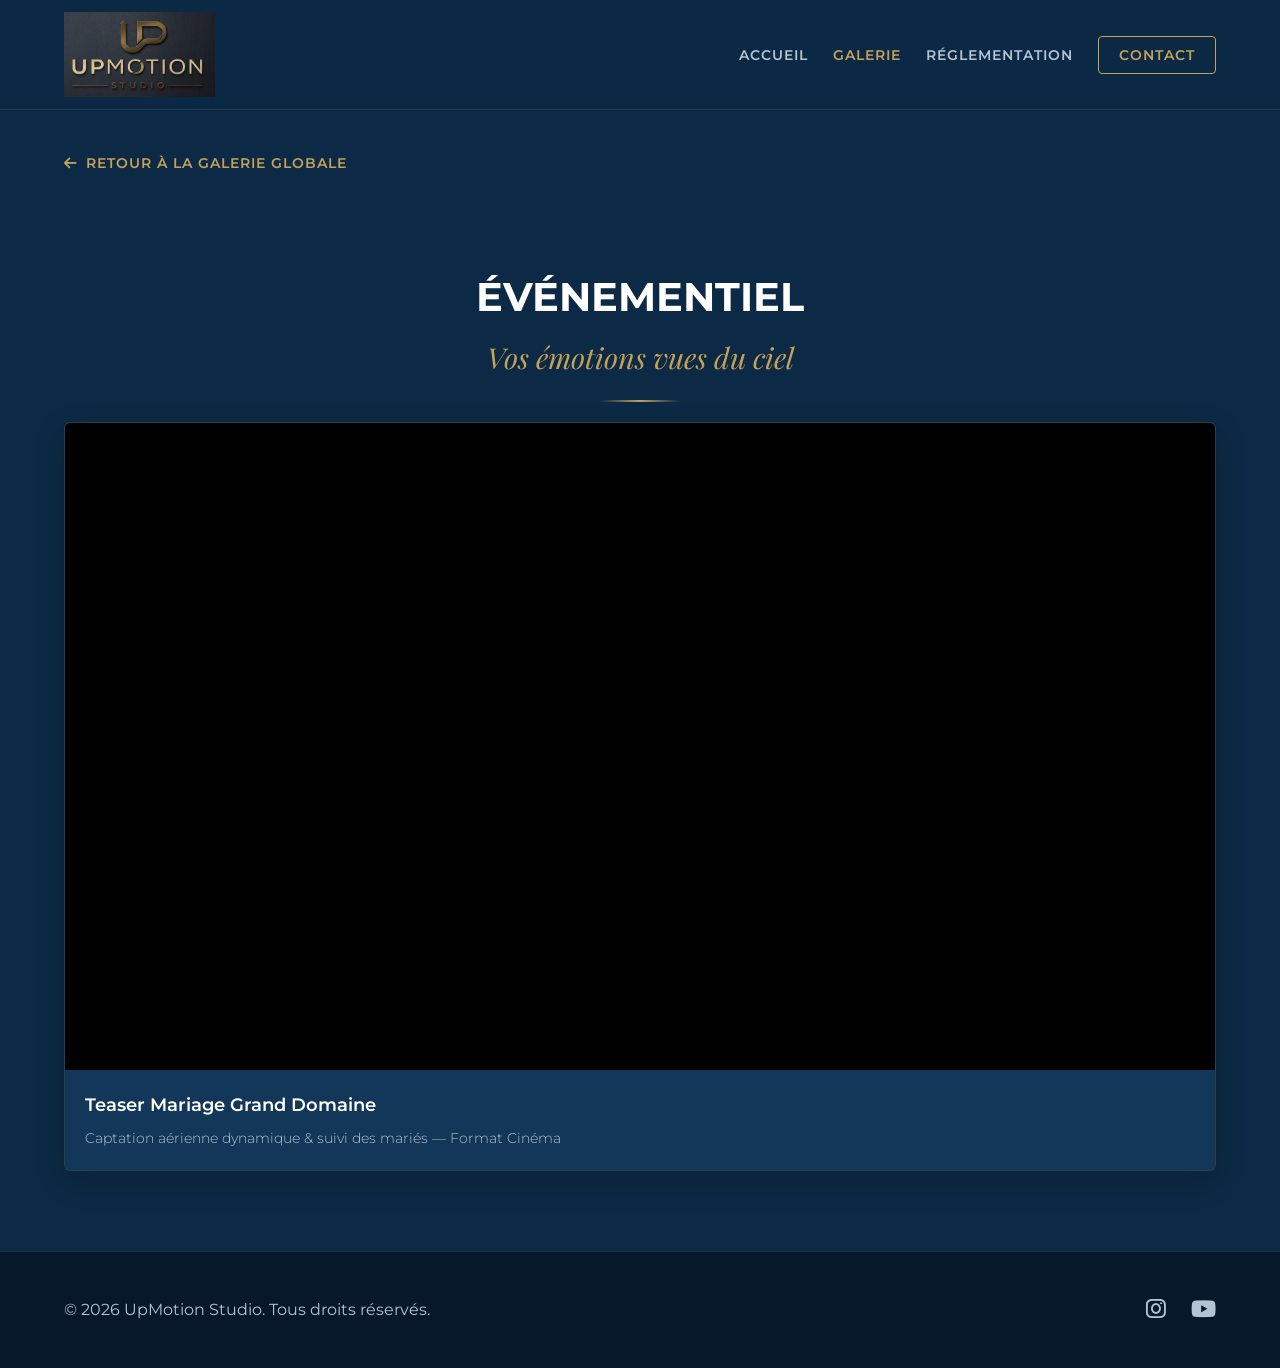
==== evenementiel.html @ 50fd5f04 "Create evenementiel.html" ====
<!DOCTYPE html>
<html lang="fr">
<head>
    <meta charset="UTF-8">
    <meta name="viewport" content="width=device-width, initial-scale=1.0">
    <title>Galerie Événementiel - UpMotion Studio</title>
    <link rel="preconnect" href="https://fonts.googleapis.com">
    <link rel="preconnect" href="https://fonts.gstatic.com" crossorigin>
    <link href="https://fonts.googleapis.com/css2?family=Montserrat:wght@300;400;600;700&family=Playfair+Display:ital,wght@0,600;1,400&display=swap" rel="stylesheet">
    <link rel="stylesheet" href="https://cdnjs.cloudflare.com/ajax/libs/font-awesome/6.4.0/css/all.min.css">
    <style>
        :root {
            --bg-dark-custom: #0C2A45; --bg-card-glow: #133759; --gold-primary: #c5a059;
            --gold-light: #e5cda1; --white-pure: #ffffff; --text-muted: #b2c4d4; --transition: all 0.4s cubic-bezier(0.16, 1, 0.3, 1);
        }
        * { margin: 0; padding: 0; box-sizing: border-box; }
        body { font-family: 'Montserrat', sans-serif; background-color: var(--bg-dark-custom); color: var(--white-pure); line-height: 1.6; }
        .container { width: 90%; max-width: 1200px; margin: 0 auto; }
        a { text-decoration: none; color: inherit; transition: var(--transition); }
        
        /* HEADER & NAVBAR */
        header { background-color: rgba(12, 42, 69, 0.95); backdrop-filter: blur(10px); border-bottom: 1px solid rgba(197, 160, 89, 0.15); position: sticky; top: 0; z-index: 1000; }
        .navbar { display: flex; justify-content: space-between; align-items: center; padding: 12px 0; }
        .logo img { height: 85px; width: auto; display: block; }
        nav ul { display: flex; align-items: center; gap: 25px; list-style: none; }
        nav ul li a { font-weight: 600; font-size: 0.85rem; text-transform: uppercase; letter-spacing: 1px; color: var(--text-muted); }
        nav ul li a:hover, nav ul li a.active { color: var(--gold-primary); }
        .btn-nav { border: 1px solid var(--gold-primary) !important; color: var(--gold-primary) !important; padding: 10px 20px; border-radius: 4px; }

        .section-title { text-align: center; font-size: 2.5rem; margin: 60px 0 20px; font-weight: 700; text-transform: uppercase; }
        .section-title span { color: var(--gold-primary); font-family: 'Playfair Display', serif; text-transform: none; font-style: italic; font-weight: 400; display: block; font-size: 1.8rem; margin-top: 5px; }
        .section-title::after { content: ''; display: block; width: 80px; height: 2px; background: linear-gradient(90deg, transparent, var(--gold-primary), transparent); margin: 20px auto 0; }

        .back-nav { margin-bottom: 30px; display: inline-flex; align-items: center; gap: 8px; color: var(--gold-primary); font-weight: 600; font-size: 0.9rem; text-transform: uppercase; letter-spacing: 1px; }
        .back-nav:hover { color: var(--white-pure); transform: translateX(-5px); }

        /* GRILLE */
        .gallery-grid { display: grid; grid-template-columns: repeat(auto-fit, minmax(350px, 1fr)); gap: 25px; margin-bottom: 80px; }
        .gallery-item { background: var(--bg-card-glow); border: 1px solid rgba(197, 160, 89, 0.1); border-radius: 6px; overflow: hidden; box-shadow: 0 10px 30px rgba(0,0,0,0.2); transition: var(--transition); }
        .gallery-item:hover { transform: translateY(-5px); border-color: var(--gold-primary); }
        .media-container { position: relative; width: 100%; padding-bottom: 56.25%; overflow: hidden; background-color: #000; }
        .media-container img, .media-container iframe { position: absolute; top: 0; left: 0; width: 100%; height: 100%; border: 0; object-fit: cover; }
        .item-info { padding: 20px; }
        .item-info h3 { font-size: 1.15rem; margin-bottom: 8px; font-weight: 600; }
        .item-info p { color: var(--text-muted); font-size: 0.9rem; font-weight: 300; }

        footer { background-color: #061829; border-top: 1px solid rgba(197, 160, 89, 0.15); color: var(--text-muted); padding: 40px 0; margin-top: 60px; }
        .footer-content { display: flex; justify-content: space-between; align-items: center; }
        .socials { display: flex; gap: 25px; font-size: 1.4rem; }
    </style>
</head>
<body>
    <header>
        <div class="container navbar">
            <a href="index.html" class="logo"><img src="images/new logo upmotion.png" alt="UpMotion Studio"></a>
            <nav>
                <ul>
                    <li><a href="index.html">Accueil</a></li>
                    <li><a href="galerie.html" class="active">Galerie</a></li>
                    <li><a href="index.html#code-reglementation">Réglementation</a></li>
                    <li><a href="index.html#contact" class="btn-nav">Contact</a></li>
                </ul>
            </nav>
        </div>
    </header>

    <main class="container" style="margin-top: 40px;">
        <a href="galerie.html" class="back-nav"><i class="fa-solid fa-arrow-left"></i> Retour à la galerie globale</a>
        <h2 class="section-title">Événementiel <span>Vos émotions vues du ciel</span></h2>

        <div class="gallery-grid">
            <!-- Élément Vidéo Intégrée -->
            <div class="gallery-item">
                <div class="media-container">
                    <iframe src="https://www.youtube.com/embed/dQw4w9WgXcQ" allowfullscreen></iframe>
                </div>
                <div class="item-info">
                    <h3>Teaser Mariage Grand Domaine</h3>
                    <p>Captation aérienne dynamique & suivi des mariés — Format Cinéma</p>
                </div>
            </div>
            <!-- Emplacement pour vos futures photos/vidéos de cette catégorie -->
        </div>
    </main>

    <footer>
        <div class="container footer-content">
            <p>&copy; 2026 UpMotion Studio. Tous droits réservés.</p>
            <div class="socials">
                <a href="https://instagram.com/" target="_blank"><i class="fa-brands fa-instagram"></i></a>
                <a href="https://youtube.com/" target="_blank"><i class="fa-brands fa-youtube"></i></a>
            </div>
        </div>
    </footer>
</body>
</html>
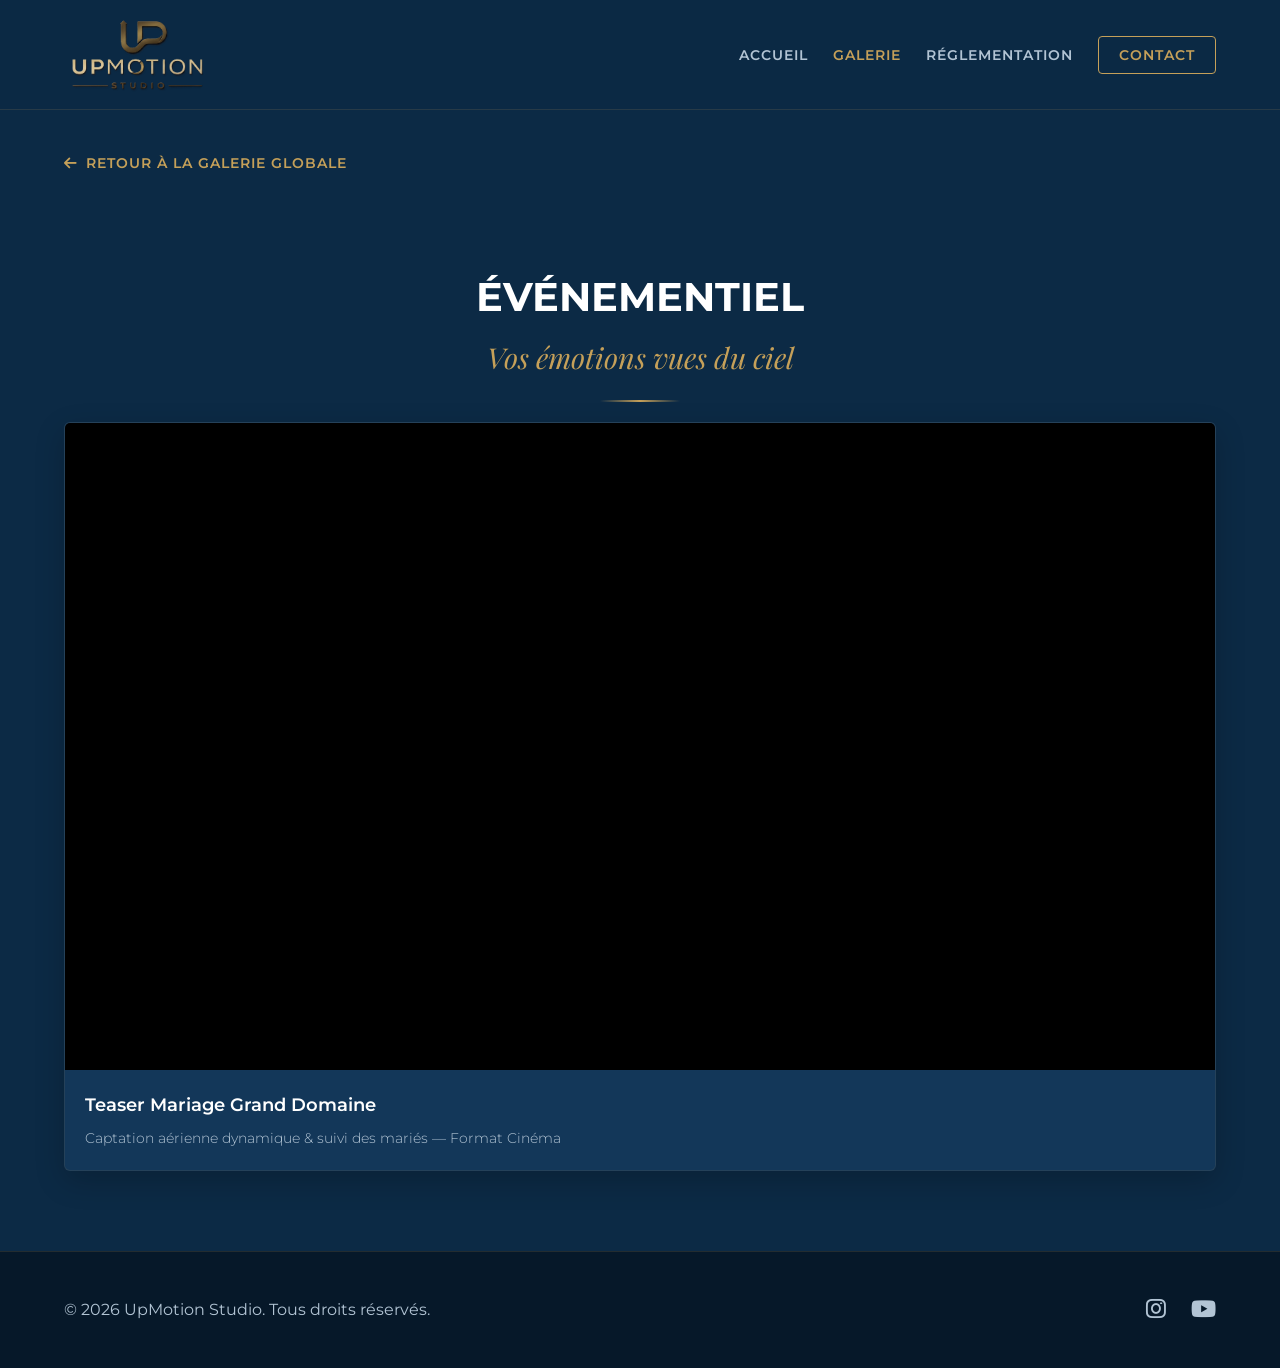
==== commit c5f6b826: "Update evenementiel.html" ====
--- a/evenementiel.html
+++ b/evenementiel.html
@@ -52,7 +52,7 @@
 <body>
     <header>
         <div class="container navbar">
-            <a href="index.html" class="logo"><img src="images/new logo upmotion.png" alt="UpMotion Studio"></a>
+            <a href="index.html" class="logo"><img src="images/test logo.png" alt="UpMotion Studio"></a>
             <nav>
                 <ul>
                     <li><a href="index.html">Accueil</a></li>
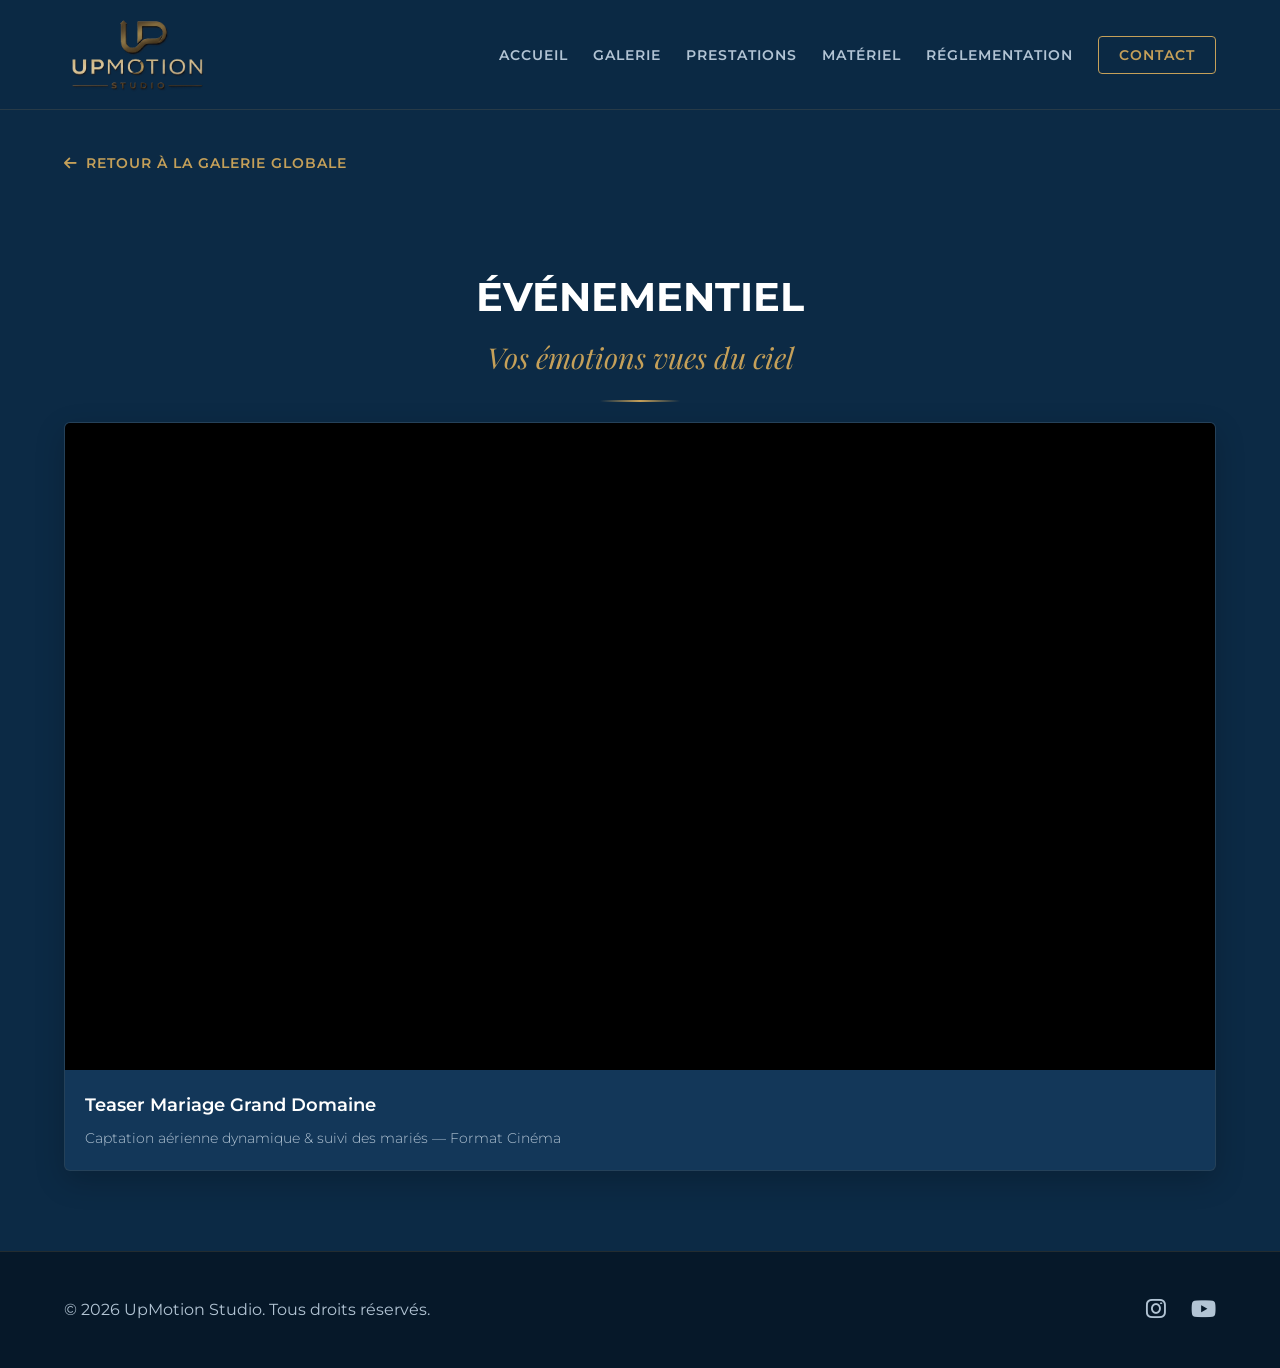
==== commit c77e2540: "Update evenementiel.html" ====
--- a/evenementiel.html
+++ b/evenementiel.html
@@ -56,8 +56,10 @@
             <nav>
                 <ul>
                     <li><a href="index.html">Accueil</a></li>
-                    <li><a href="galerie.html" class="active">Galerie</a></li>
-                    <li><a href="index.html#code-reglementation">Réglementation</a></li>
+                    <li><a href="galerie.html">Galerie</a></li>
+                    <li><a href="index.html#services">Prestations</a></li>
+                    <li><a href="index.html#materiels">Matériel</a></li>
+                    <li><a href="reglementation.html">Réglementation</a></li>
                     <li><a href="index.html#contact" class="btn-nav">Contact</a></li>
                 </ul>
             </nav>
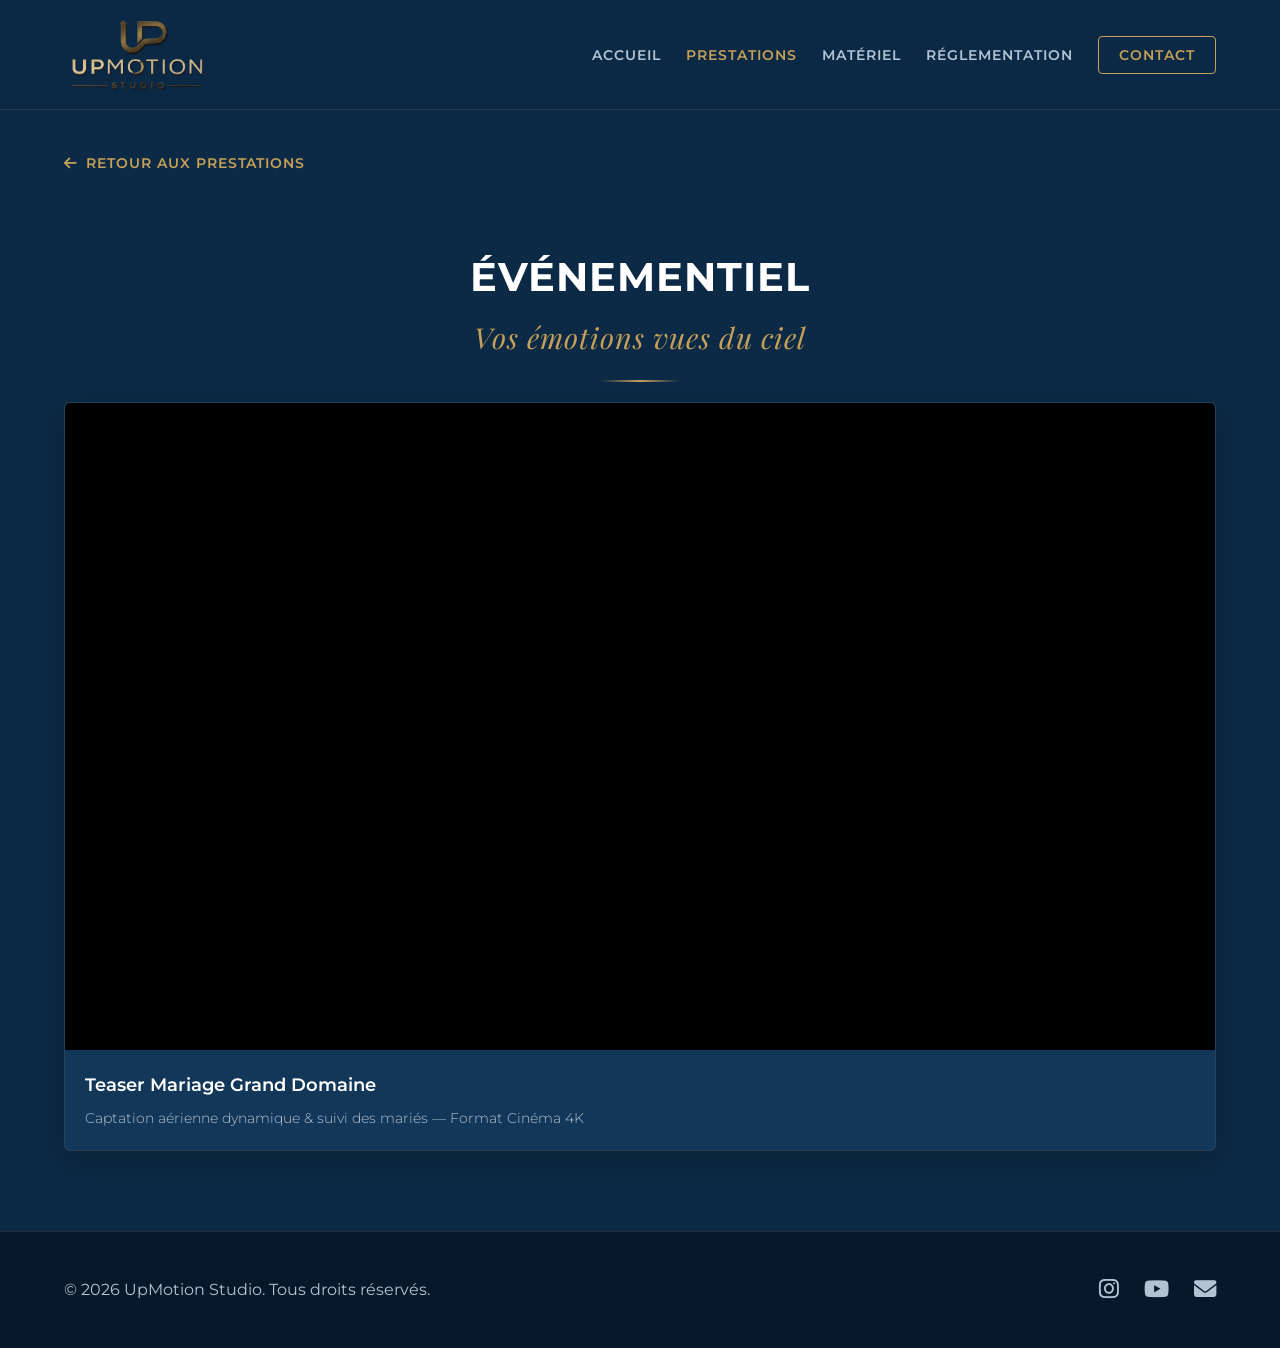
==== commit 4cb5841d: "Update evenementiel.html" ====
--- a/evenementiel.html
+++ b/evenementiel.html
@@ -9,12 +9,19 @@
     <link href="https://fonts.googleapis.com/css2?family=Montserrat:wght@300;400;600;700&family=Playfair+Display:ital,wght@0,600;1,400&display=swap" rel="stylesheet">
     <link rel="stylesheet" href="https://cdnjs.cloudflare.com/ajax/libs/font-awesome/6.4.0/css/all.min.css">
     <style>
+        /* CHARTE GRAPHIQUE UP MOTION (#0C2A45) */
         :root {
-            --bg-dark-custom: #0C2A45; --bg-card-glow: #133759; --gold-primary: #c5a059;
-            --gold-light: #e5cda1; --white-pure: #ffffff; --text-muted: #b2c4d4; --transition: all 0.4s cubic-bezier(0.16, 1, 0.3, 1);
+            --bg-dark-custom: #0C2A45; 
+            --bg-card-glow: #133759; 
+            --gold-primary: #c5a059;
+            --gold-light: #e5cda1; 
+            --white-pure: #ffffff; 
+            --text-muted: #b2c4d4; 
+            --transition: all 0.4s cubic-bezier(0.16, 1, 0.3, 1);
         }
+
         * { margin: 0; padding: 0; box-sizing: border-box; }
-        body { font-family: 'Montserrat', sans-serif; background-color: var(--bg-dark-custom); color: var(--white-pure); line-height: 1.6; }
+        body { font-family: 'Montserrat', sans-serif; background-color: var(--bg-dark-custom); color: var(--white-pure); line-height: 1.6; overflow-x: hidden; }
         .container { width: 90%; max-width: 1200px; margin: 0 auto; }
         a { text-decoration: none; color: inherit; transition: var(--transition); }
         
@@ -26,38 +33,60 @@
         nav ul li a { font-weight: 600; font-size: 0.85rem; text-transform: uppercase; letter-spacing: 1px; color: var(--text-muted); }
         nav ul li a:hover, nav ul li a.active { color: var(--gold-primary); }
         .btn-nav { border: 1px solid var(--gold-primary) !important; color: var(--gold-primary) !important; padding: 10px 20px; border-radius: 4px; }
+        .btn-nav:hover { background-color: var(--gold-primary); color: var(--bg-dark-custom) !important; }
 
-        .section-title { text-align: center; font-size: 2.5rem; margin: 60px 0 20px; font-weight: 700; text-transform: uppercase; }
+        /* MENU BURGER MOBILE */
+        .menu-toggle, .menu-icon { display: none; }
+
+        /* TITRES ET NAVIGATION RETOUR */
+        .section-title { text-align: center; font-size: 2.5rem; margin: 40px 0 20px; font-weight: 700; text-transform: uppercase; letter-spacing: 1px; }
         .section-title span { color: var(--gold-primary); font-family: 'Playfair Display', serif; text-transform: none; font-style: italic; font-weight: 400; display: block; font-size: 1.8rem; margin-top: 5px; }
         .section-title::after { content: ''; display: block; width: 80px; height: 2px; background: linear-gradient(90deg, transparent, var(--gold-primary), transparent); margin: 20px auto 0; }
 
         .back-nav { margin-bottom: 30px; display: inline-flex; align-items: center; gap: 8px; color: var(--gold-primary); font-weight: 600; font-size: 0.9rem; text-transform: uppercase; letter-spacing: 1px; }
         .back-nav:hover { color: var(--white-pure); transform: translateX(-5px); }
 
-        /* GRILLE */
+        /* GRILLE MEDIAS */
         .gallery-grid { display: grid; grid-template-columns: repeat(auto-fit, minmax(350px, 1fr)); gap: 25px; margin-bottom: 80px; }
         .gallery-item { background: var(--bg-card-glow); border: 1px solid rgba(197, 160, 89, 0.1); border-radius: 6px; overflow: hidden; box-shadow: 0 10px 30px rgba(0,0,0,0.2); transition: var(--transition); }
-        .gallery-item:hover { transform: translateY(-5px); border-color: var(--gold-primary); }
+        .gallery-item:hover { transform: translateY(-5px); border-color: var(--gold-primary); box-shadow: 0 15px 40px rgba(197, 160, 89, 0.15); }
         .media-container { position: relative; width: 100%; padding-bottom: 56.25%; overflow: hidden; background-color: #000; }
         .media-container img, .media-container iframe { position: absolute; top: 0; left: 0; width: 100%; height: 100%; border: 0; object-fit: cover; }
         .item-info { padding: 20px; }
-        .item-info h3 { font-size: 1.15rem; margin-bottom: 8px; font-weight: 600; }
+        .item-info h3 { font-size: 1.15rem; margin-bottom: 8px; font-weight: 600; color: var(--white-pure); }
         .item-info p { color: var(--text-muted); font-size: 0.9rem; font-weight: 300; }
 
-        footer { background-color: #061829; border-top: 1px solid rgba(197, 160, 89, 0.15); color: var(--text-muted); padding: 40px 0; margin-top: 60px; }
+        /* FOOTER */
+        footer { background-color: #061829; border-top: 1px solid rgba(197, 160, 89, 0.15); color: var(--text-muted); padding: 40px 0; margin-top: auto; }
         .footer-content { display: flex; justify-content: space-between; align-items: center; }
         .socials { display: flex; gap: 25px; font-size: 1.4rem; }
+        .socials a { color: var(--text-muted); }
+        .socials a:hover { color: var(--gold-primary); transform: translateY(-3px); }
+
+        /* RESPONSIVE MOBILE & BURGER MENU */
+        @media (max-width: 768px) {
+            .menu-icon { display: block; font-size: 1.8rem; color: var(--gold-primary); cursor: pointer; }
+            nav { position: absolute; top: 100%; left: 0; width: 100%; background: #0C2A45; border-bottom: 1px solid rgba(197, 160, 89, 0.2); max-height: 0; overflow: hidden; transition: max-height 0.4s ease-in-out; }
+            nav ul { flex-direction: column; padding: 25px 0; gap: 18px; }
+            .menu-toggle:checked ~ nav { max-height: 450px; }
+            .footer-content { flex-direction: column; gap: 20px; text-align: center; }
+        }
     </style>
 </head>
 <body>
+
+    <!-- BARRE DE NAVIGATION COMMUNE AVEC MENU BURGER -->
     <header>
         <div class="container navbar">
             <a href="index.html" class="logo"><img src="images/test logo.png" alt="UpMotion Studio"></a>
+            
+            <input type="checkbox" id="menu-bar" class="menu-toggle" style="display: none;">
+            <label for="menu-bar" class="menu-icon"><i class="fa-solid fa-bars"></i></label>
+
             <nav>
                 <ul>
                     <li><a href="index.html">Accueil</a></li>
-                    <li><a href="galerie.html">Galerie</a></li>
-                    <li><a href="index.html#services">Prestations</a></li>
+                    <li><a href="index.html#services" class="active">Prestations</a></li>
                     <li><a href="index.html#materiels">Matériel</a></li>
                     <li><a href="reglementation.html">Réglementation</a></li>
                     <li><a href="index.html#contact" class="btn-nav">Contact</a></li>
@@ -66,33 +95,37 @@
         </div>
     </header>
 
+    <!-- CONTENU ÉVÉNEMENTIEL -->
     <main class="container" style="margin-top: 40px;">
-        <a href="galerie.html" class="back-nav"><i class="fa-solid fa-arrow-left"></i> Retour à la galerie globale</a>
+        <a href="index.html#services" class="back-nav"><i class="fa-solid fa-arrow-left"></i> Retour aux prestations</a>
         <h2 class="section-title">Événementiel <span>Vos émotions vues du ciel</span></h2>
 
         <div class="gallery-grid">
-            <!-- Élément Vidéo Intégrée -->
+            <!-- Exemple d'élément Vidéo -->
             <div class="gallery-item">
                 <div class="media-container">
-                    <iframe src="https://www.youtube.com/embed/dQw4w9WgXcQ" allowfullscreen></iframe>
+                    <iframe src="https://www.youtube.com/embed/jHCxGhSWiu4" allowfullscreen></iframe>
                 </div>
                 <div class="item-info">
                     <h3>Teaser Mariage Grand Domaine</h3>
-                    <p>Captation aérienne dynamique & suivi des mariés — Format Cinéma</p>
+                    <p>Captation aérienne dynamique & suivi des mariés — Format Cinéma 4K</p>
                 </div>
             </div>
-            <!-- Emplacement pour vos futures photos/vidéos de cette catégorie -->
+            <!-- Vous pourrez copier/coller d'autres .gallery-item ici -->
         </div>
     </main>
 
+    <!-- FOOTER -->
     <footer>
         <div class="container footer-content">
             <p>&copy; 2026 UpMotion Studio. Tous droits réservés.</p>
             <div class="socials">
-                <a href="https://instagram.com/" target="_blank"><i class="fa-brands fa-instagram"></i></a>
-                <a href="https://youtube.com/" target="_blank"><i class="fa-brands fa-youtube"></i></a>
+                <a href="https://instagram.com/" target="_blank" title="Instagram"><i class="fa-brands fa-instagram"></i></a>
+                <a href="https://youtube.com/" target="_blank" title="YouTube"><i class="fa-brands fa-youtube"></i></a>
+                <a href="mailto:fducourthial@gmail.com" title="Email"><i class="fa-solid fa-envelope"></i></a>
             </div>
         </div>
     </footer>
+
 </body>
 </html>
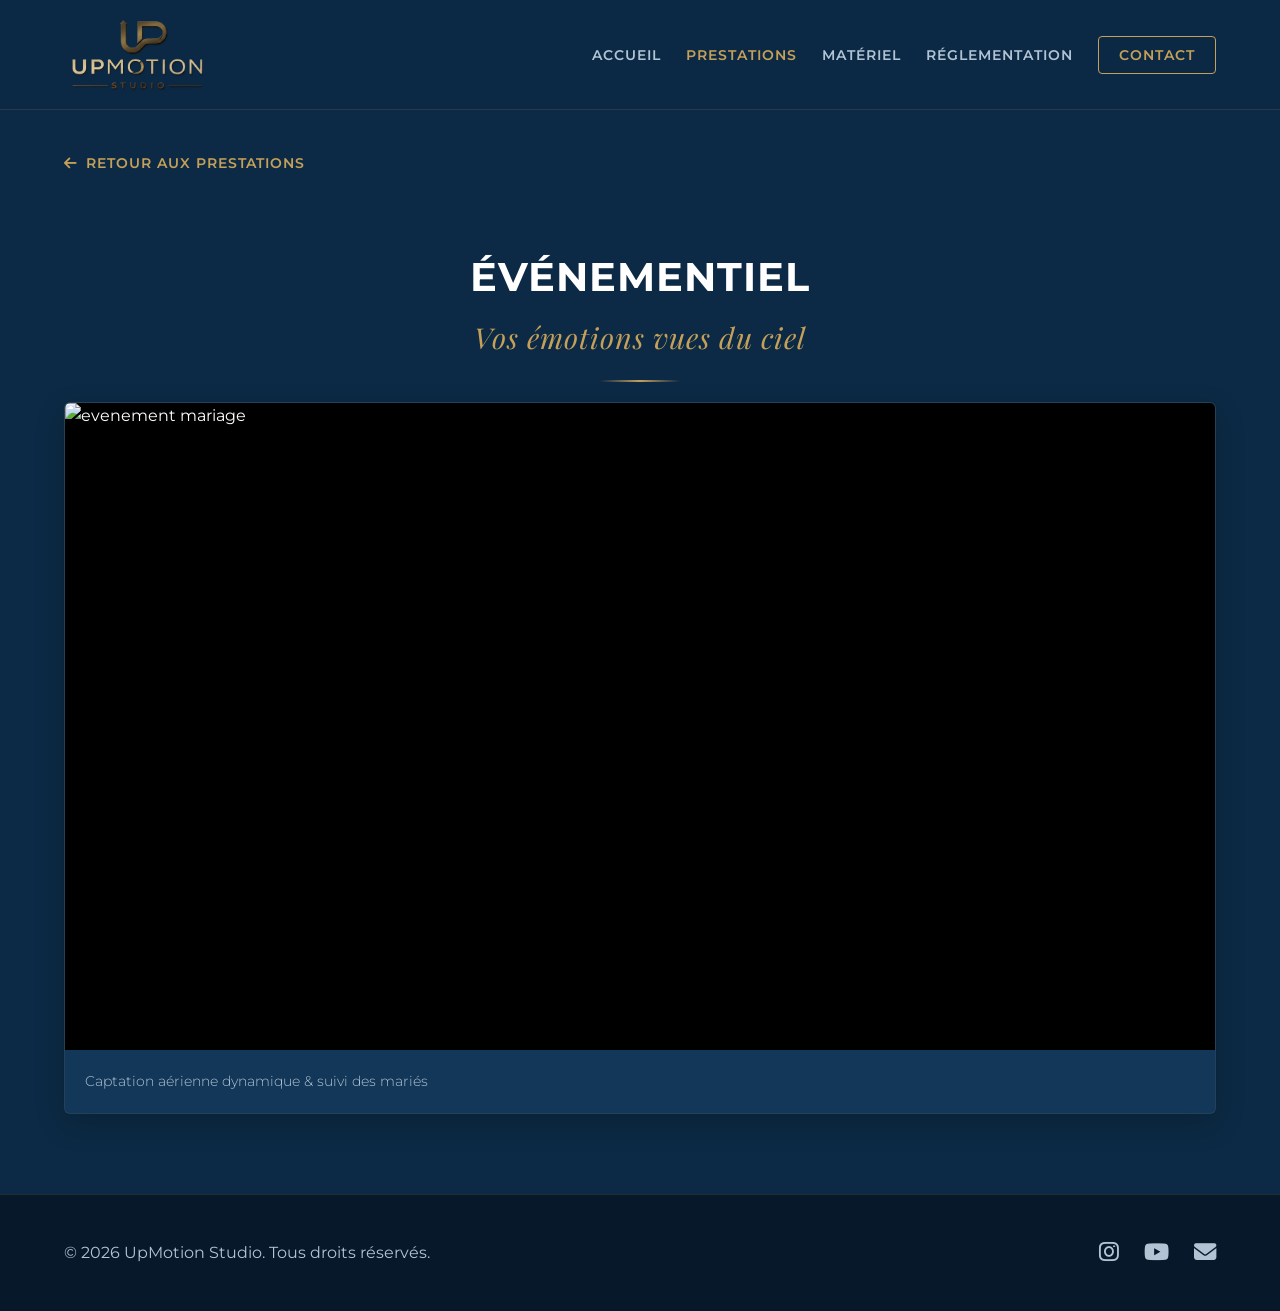
==== commit 7eddbea8: "Replace video with image in gallery item Removed video iframe and updated item info text." ====
--- a/evenementiel.html
+++ b/evenementiel.html
@@ -104,11 +104,10 @@
             <!-- Exemple d'élément Vidéo -->
             <div class="gallery-item">
                 <div class="media-container">
-                    <iframe src="https://www.youtube.com/embed/jHCxGhSWiu4" allowfullscreen></iframe>
+                   <img src="images/mariage1.png" alt="evenement mariage">
                 </div>
                 <div class="item-info">
-                    <h3>Teaser Mariage Grand Domaine</h3>
-                    <p>Captation aérienne dynamique & suivi des mariés — Format Cinéma 4K</p>
+                    <p>Captation aérienne dynamique & suivi des mariés</p>
                 </div>
             </div>
             <!-- Vous pourrez copier/coller d'autres .gallery-item ici -->
